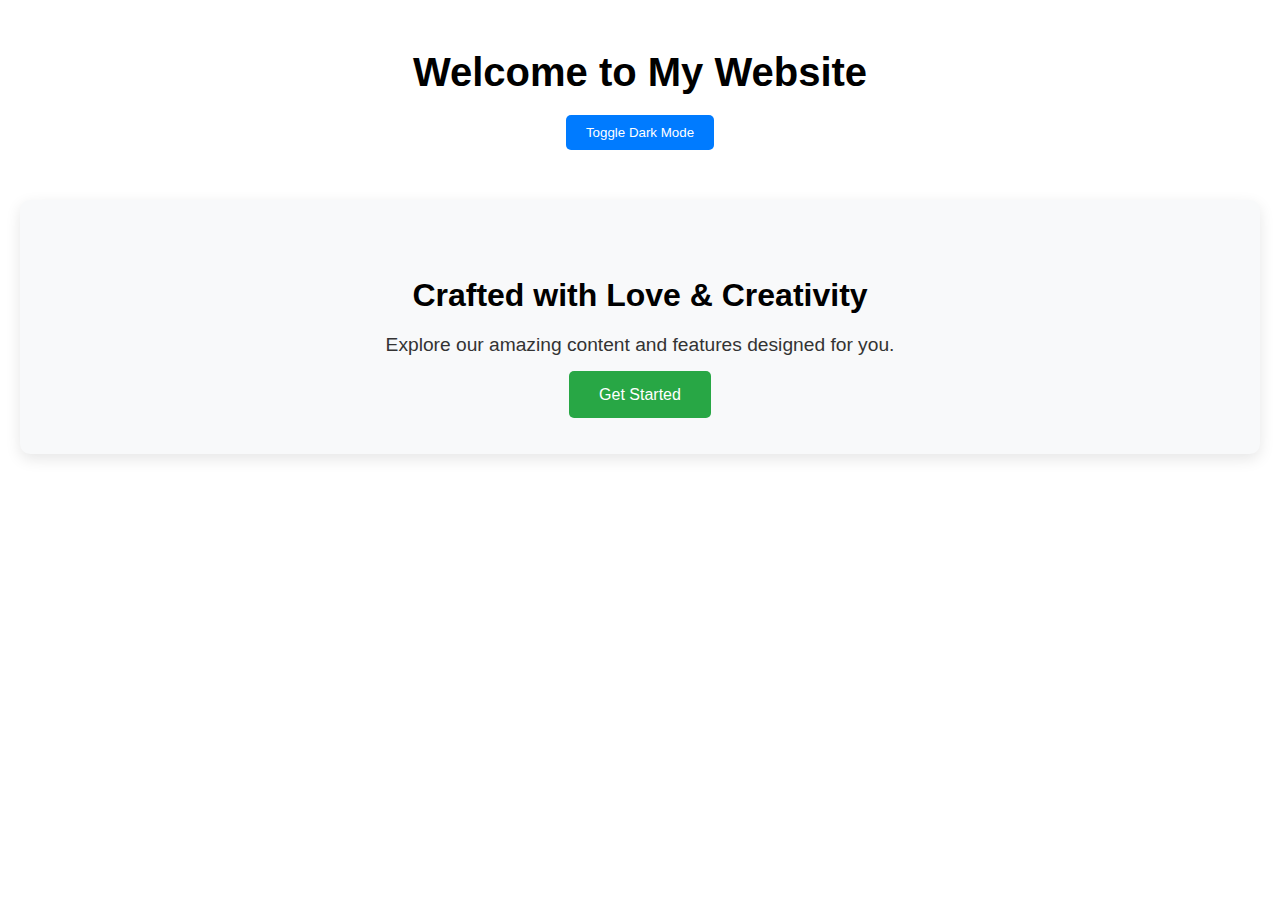
==== index.html @ 5c8f772f "toggle" ====
<!DOCTYPE html>
<html lang="en">
<head>
    <meta charset="UTF-8">
    <meta name="viewport" content="width=device-width, initial-scale=1.0">
    <title>Dark Mode Landing Page</title>
    <link rel="stylesheet" href="styles.css">
</head>
<body>
    <div class="container">
        <header>
            <h1>Welcome to My Website</h1>
            <button id="toggleTheme">Toggle Dark Mode</button>
        </header>
        <section class="hero">
            <h2>Crafted with Love & Creativity</h2>
            <p>Explore our amazing content and features designed for you.</p>
            <a href="#" class="cta-button">Get Started</a>
        </section>
    </div>
    <script src="script.js"></script>
</body>
</html>
---- styles.css ----
body {
    font-family: 'Arial', sans-serif;
    margin: 0;
    padding: 0;
    transition: background-color 0.3s, color 0.3s;
}

.container {
    text-align: center;
    padding: 50px 20px;
}

header {
    margin-bottom: 50px;
}

header h1 {
    font-size: 2.5rem;
    margin: 0;
}

#toggleTheme {
    padding: 10px 20px;
    margin-top: 20px;
    background-color: #007bff;
    color: #fff;
    border: none;
    border-radius: 5px;
    cursor: pointer;
    transition: background-color 0.3s;
}

#toggleTheme:hover {
    background-color: #0056b3;
}

.hero {
    background-color: #f8f9fa;
    padding: 50px 20px;
    border-radius: 10px;
    box-shadow: 0 5px 15px rgba(0, 0, 0, 0.1);
}

.hero h2 {
    font-size: 2rem;
    margin-bottom: 20px;
}

.hero p {
    font-size: 1.2rem;
    margin-bottom: 30px;
    color: #333;
}

.cta-button {
    padding: 15px 30px;
    background-color: #28a745;
    color: #fff;
    border: none;
    border-radius: 5px;
    text-decoration: none;
    font-size: 1rem;
    transition: background-color 0.3s;
}

.cta-button:hover {
    background-color: #218838;
}

.dark-mode {
    background-color: #343a40;
    color: #f8f9fa;
}

.dark-mode .hero {
    background-color: #495057;
    box-shadow: 0 5px 15px rgba(0, 0, 0, 0.5);
}

.dark-mode #toggleTheme {
    background-color: #ffc107;
}

.dark-mode #toggleTheme:hover {
    background-color: #e0a800;
}

.dark-mode .cta-button {
    background-color: #17a2b8;
}

.dark-mode .cta-button:hover {
    background-color: #138496;
}
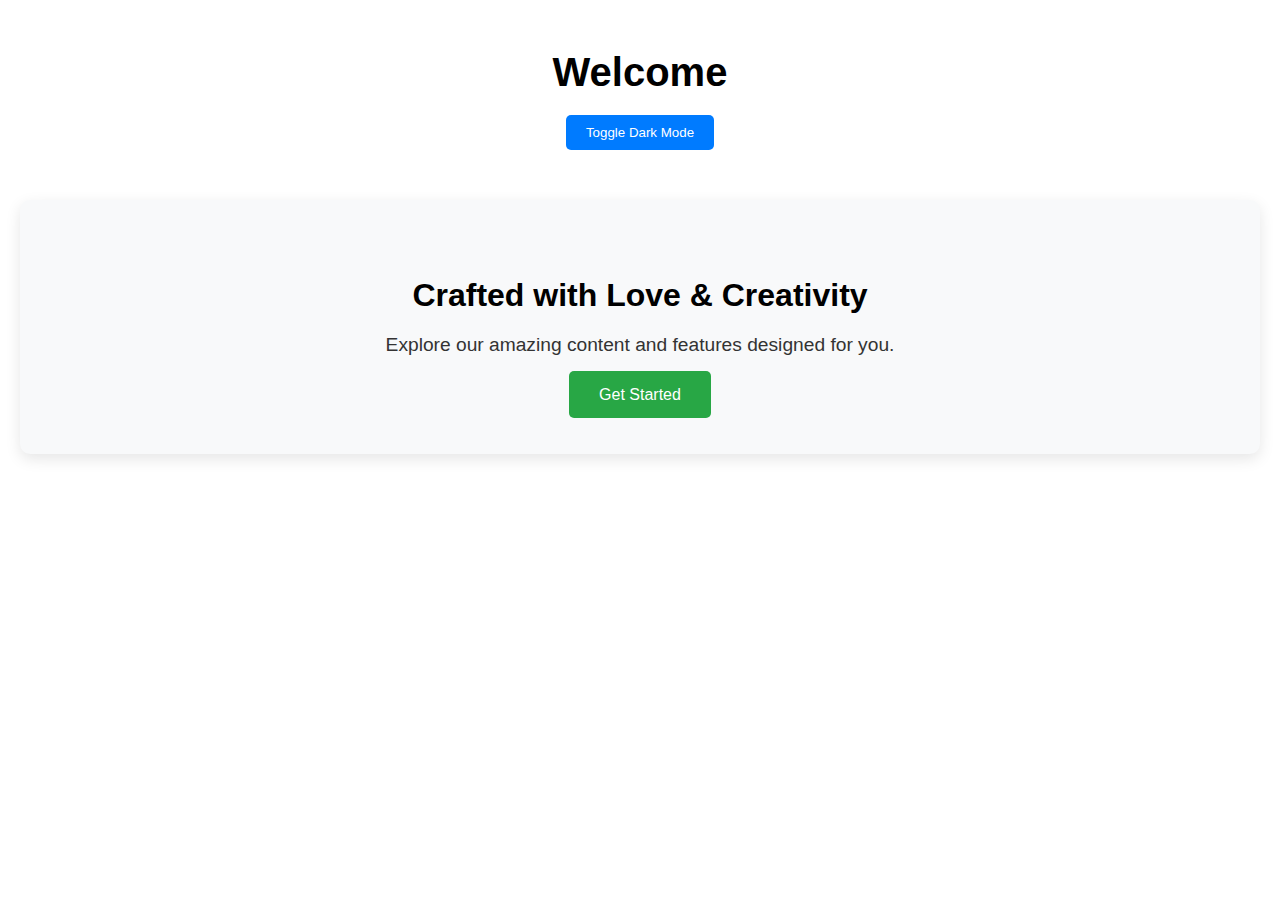
==== commit 57b5ff7f: "about" ====
--- a/index.html
+++ b/index.html
@@ -9,7 +9,7 @@
 <body>
     <div class="container">
         <header>
-            <h1>Welcome to My Website</h1>
+            <h1>Welcome</h1>
             <button id="toggleTheme">Toggle Dark Mode</button>
         </header>
         <section class="hero">
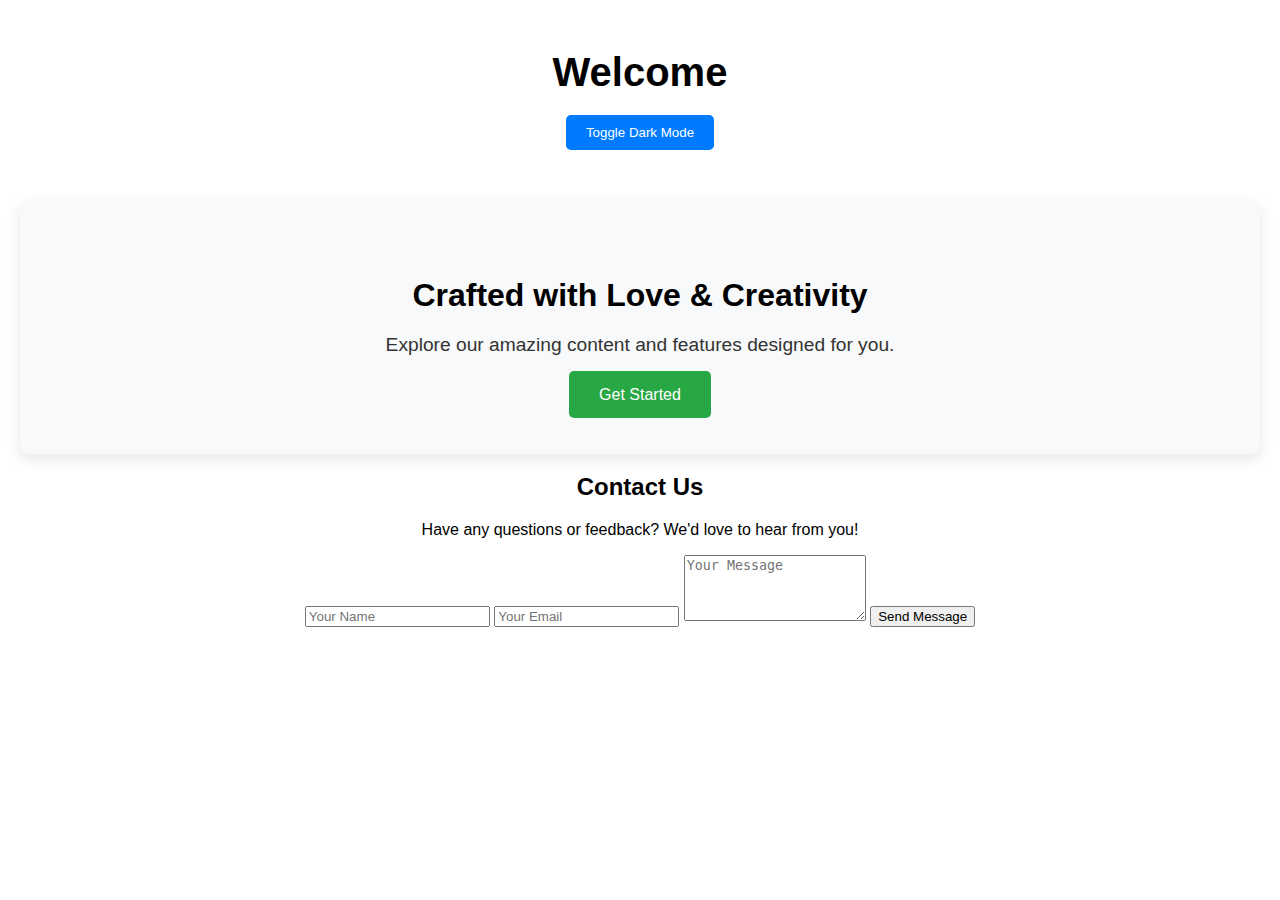
==== commit f5c385a1: "Update index.html" ====
--- a/index.html
+++ b/index.html
@@ -17,6 +17,17 @@
             <p>Explore our amazing content and features designed for you.</p>
             <a href="#" class="cta-button">Get Started</a>
         </section>
+                <!-- Contact Us Section -->
+        <section class="contact">
+            <h2>Contact Us</h2>
+            <p>Have any questions or feedback? We'd love to hear from you!</p>
+            <form action="#" method="post">
+                <input type="text" name="name" placeholder="Your Name" required>
+                <input type="email" name="email" placeholder="Your Email" required>
+                <textarea name="message" rows="4" placeholder="Your Message" required></textarea>
+                <button type="submit">Send Message</button>
+            </form>
+        </section>
     </div>
     <script src="script.js"></script>
 </body>
